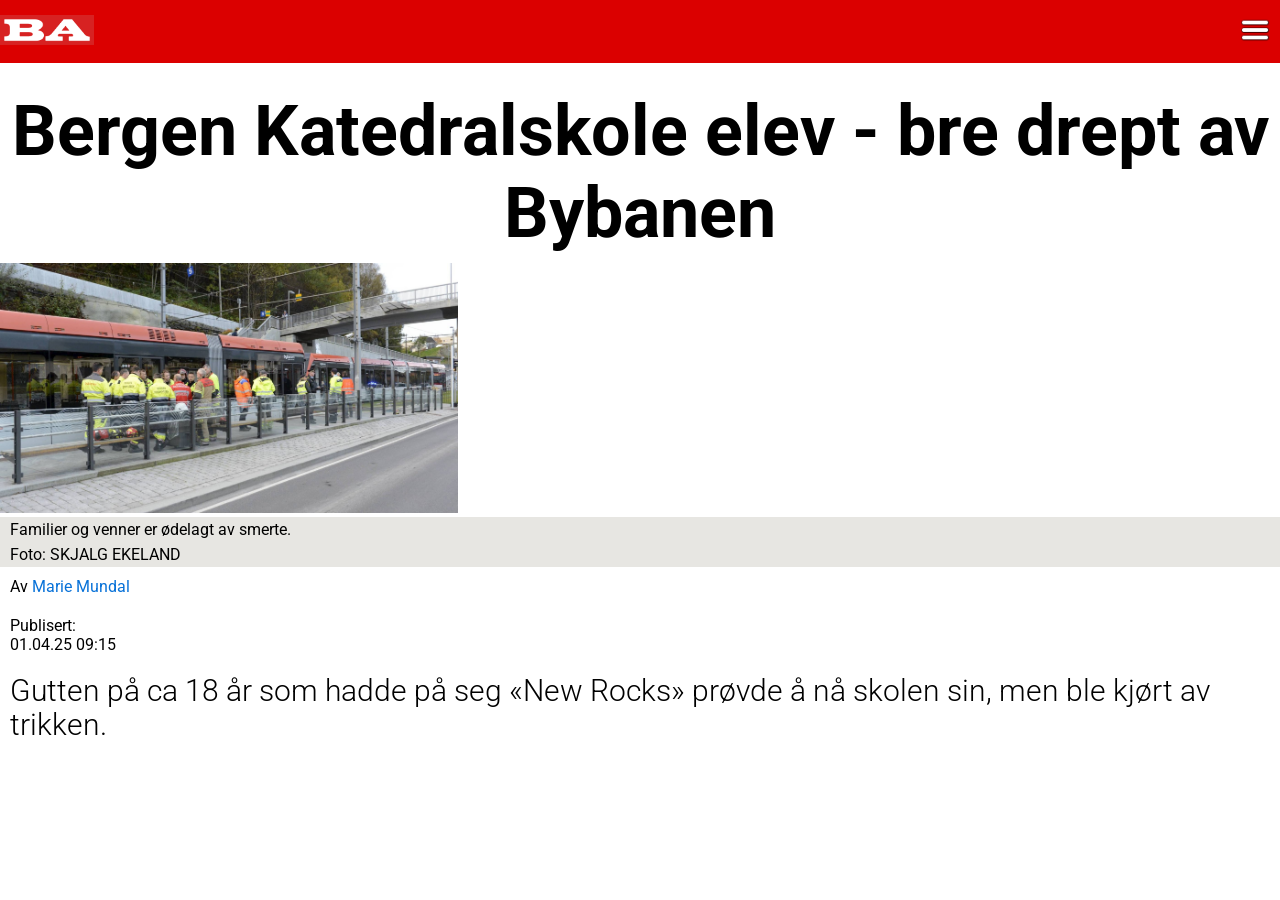
==== index.html @ 8d2a0d05 "made a basic structure" ====
<!doctype html>
<html lang="en">
<head>
    <meta charset="UTF-8">
    <meta name="viewport"
          content="width=device-width, user-scalable=no, initial-scale=1.0, maximum-scale=1.0, minimum-scale=1.0">
    <meta http-equiv="X-UA-Compatible" content="ie=edge">
    <link rel="shortcut icon" href="icon.webp" type="image/x-icon">
    <link rel="stylesheet" href="style.css">
    <link rel="preconnect" href="https://fonts.googleapis.com">
    <link rel="preconnect" href="https://fonts.gstatic.com" crossorigin>
    <link href="https://fonts.googleapis.com/css2?family=Montserrat:ital,wght@0,100..900;1,100..900&family=Roboto:ital,wght@0,100..900;1,100..900&display=swap" rel="stylesheet">
    <title>Bybanen, Mårdalen | Gutten ble drepte</title>
</head>
<body>
    <nav class="nav_bar">
        <div class="logo">
            <img src="Bergensavisen_BA_logo.svg.png" alt="logo" height="30">
        </div>
        <div class="menu_button">
            <img src="Menu-Icon-PNG.png" alt="menu" height="30">
        </div>
    </nav>
    <section class="article">
        <h1>Bergen Katedralskole elev - bre drept av Bybanen</h1>
        <img src="bybanen.jpg" alt="byban" height="250">
        <div class="descripion">
            <p>Familier og venner er ødelagt av smerte.</p>
            <p>Foto: SKJALG EKELAND</p>
        </div>
        <p>Av <a href="">Marie Mundal</a></p>
        <p>Publisert: <br>01.04.25 09:15</p>
        <p class="main_text">Gutten på ca 18 år som hadde på seg «New Rocks» prøvde å nå skolen sin, men ble kjørt av trikken.</p>
    </section>
</body>
</html>
---- style.css ----
* {
    margin: 0;
    padding: 0;
}

.nav_bar{
    background-color: #DB0000;
    display: flex;
    flex-direction: row;
    justify-content: center;
    align-items: center;
    height: 7dvh;
}

.nav_bar .logo{
    width: 50%;
}
.nav_bar .menu_button{
    width: 50%;
    img{
        position: absolute;
        right: 10px;
        top: 1.7%;
    }
}

.article{
    margin-top: 3dvh;
    h1{
        text-align: center;
        margin-bottom: 1dvh;
        font-size: clamp(2rem, 6vw, 4.375rem);
        font-weight: bold;
        font-family: "Roboto", sans-serif;
    }
    .descripion{
        background-color: rgb(231, 230, 226);
        p{
            padding: 3px 10px 3px 10px;
            font-family: "Roboto", sans-serif;
        }
    }
    p{
        padding: 10px;
        font-family: "Roboto", sans-serif;
        a{
            text-decoration: none;
            color:rgb(7, 113, 216);
        }
    }
}

.main_text{
    font-weight: 300;
    font-family: "Roboto", sans-serif;
    font-size: clamp(1.4rem, 2.6vw, 1.85rem);
}
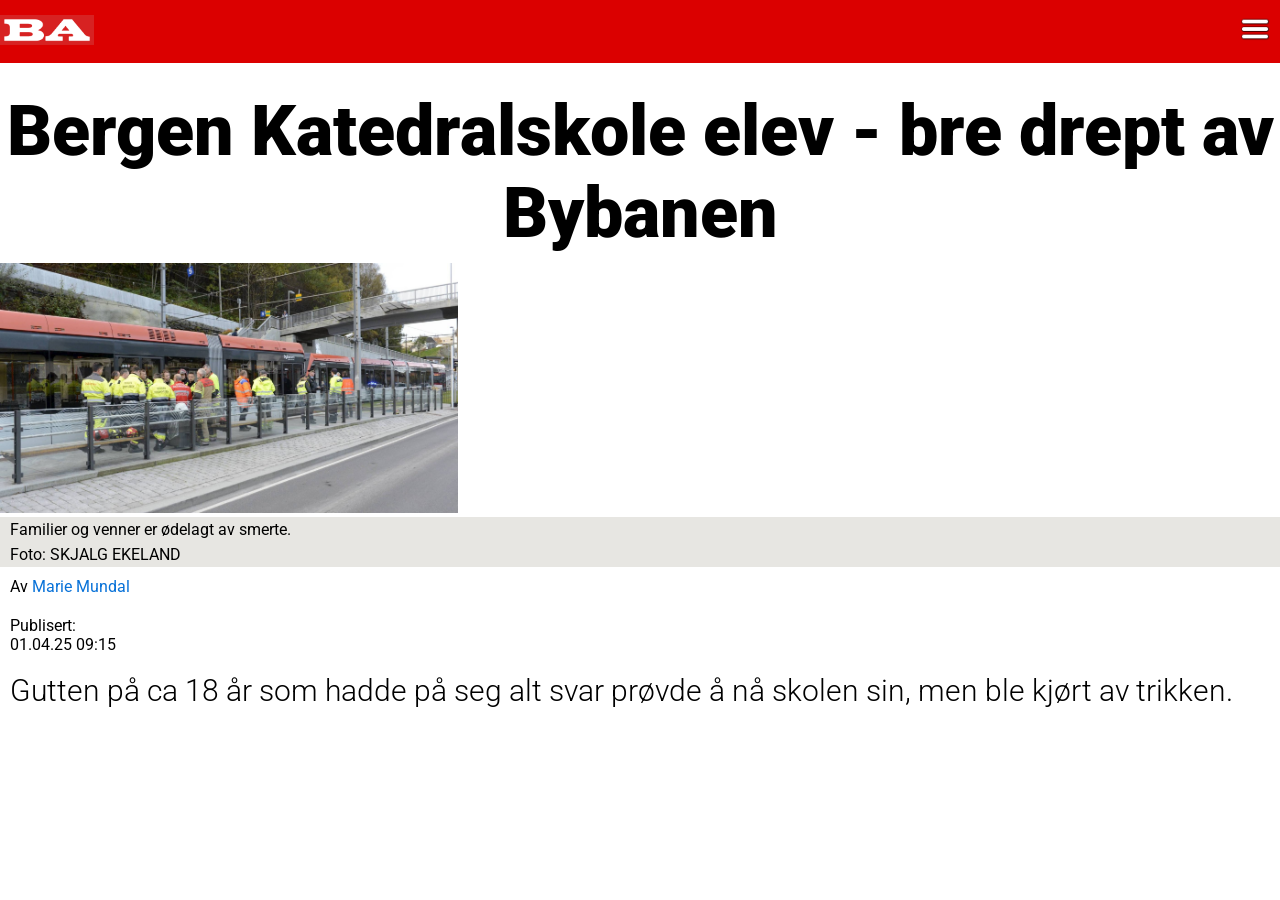
==== commit 84c346db: "made a fix" ====
--- a/index.html
+++ b/index.html
@@ -30,7 +30,7 @@
         </div>
         <p>Av <a href="">Marie Mundal</a></p>
         <p>Publisert: <br>01.04.25 09:15</p>
-        <p class="main_text">Gutten på ca 18 år som hadde på seg «New Rocks» prøvde å nå skolen sin, men ble kjørt av trikken.</p>
+        <p class="main_text">Gutten på ca 18 år som hadde på seg alt svar prøvde å nå skolen sin, men ble kjørt av trikken.</p>
     </section>
 </body>
 </html>
--- a/style.css
+++ b/style.css
@@ -20,7 +20,7 @@
     img{
         position: absolute;
         right: 10px;
-        top: 1.7%;
+        top: 1.5%;
     }
 }
 
@@ -30,7 +30,7 @@
         text-align: center;
         margin-bottom: 1dvh;
         font-size: clamp(2rem, 6vw, 4.375rem);
-        font-weight: bold;
+        font-weight: 1000;
         font-family: "Roboto", sans-serif;
     }
     .descripion{
